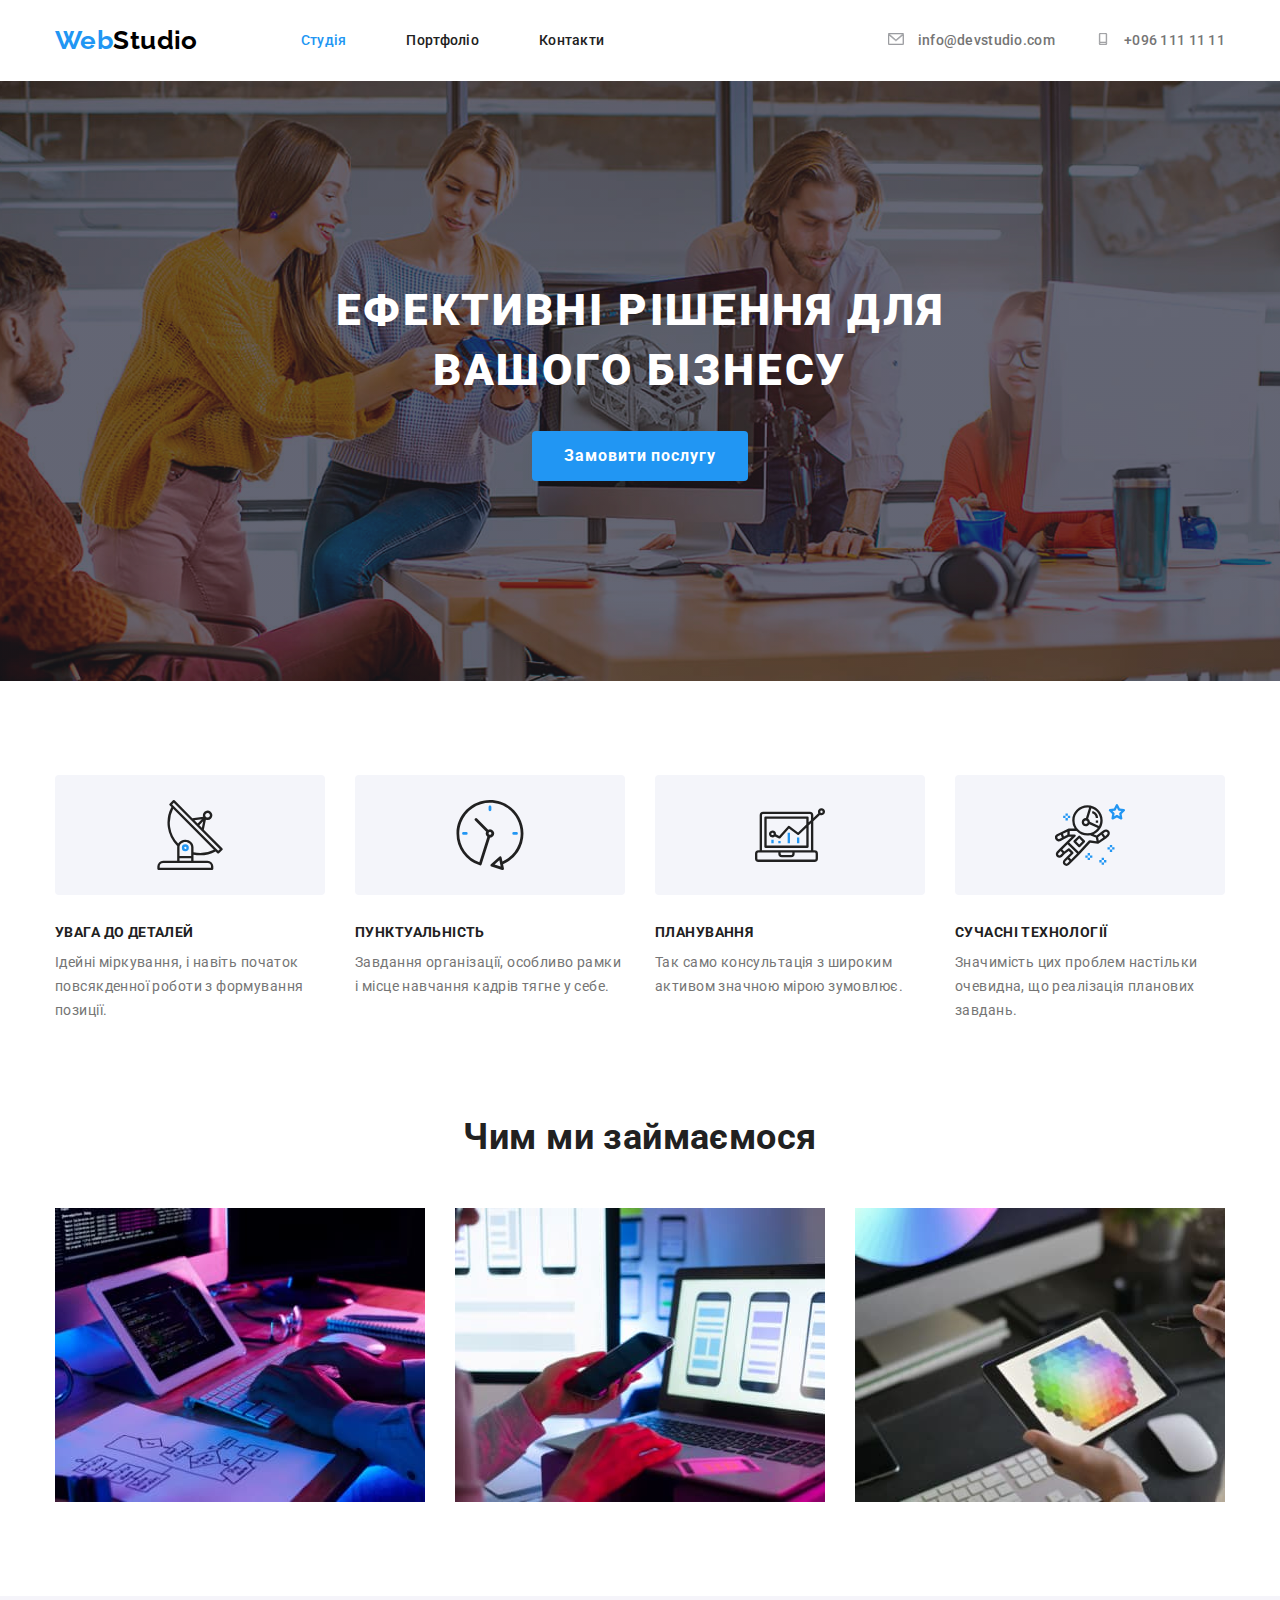
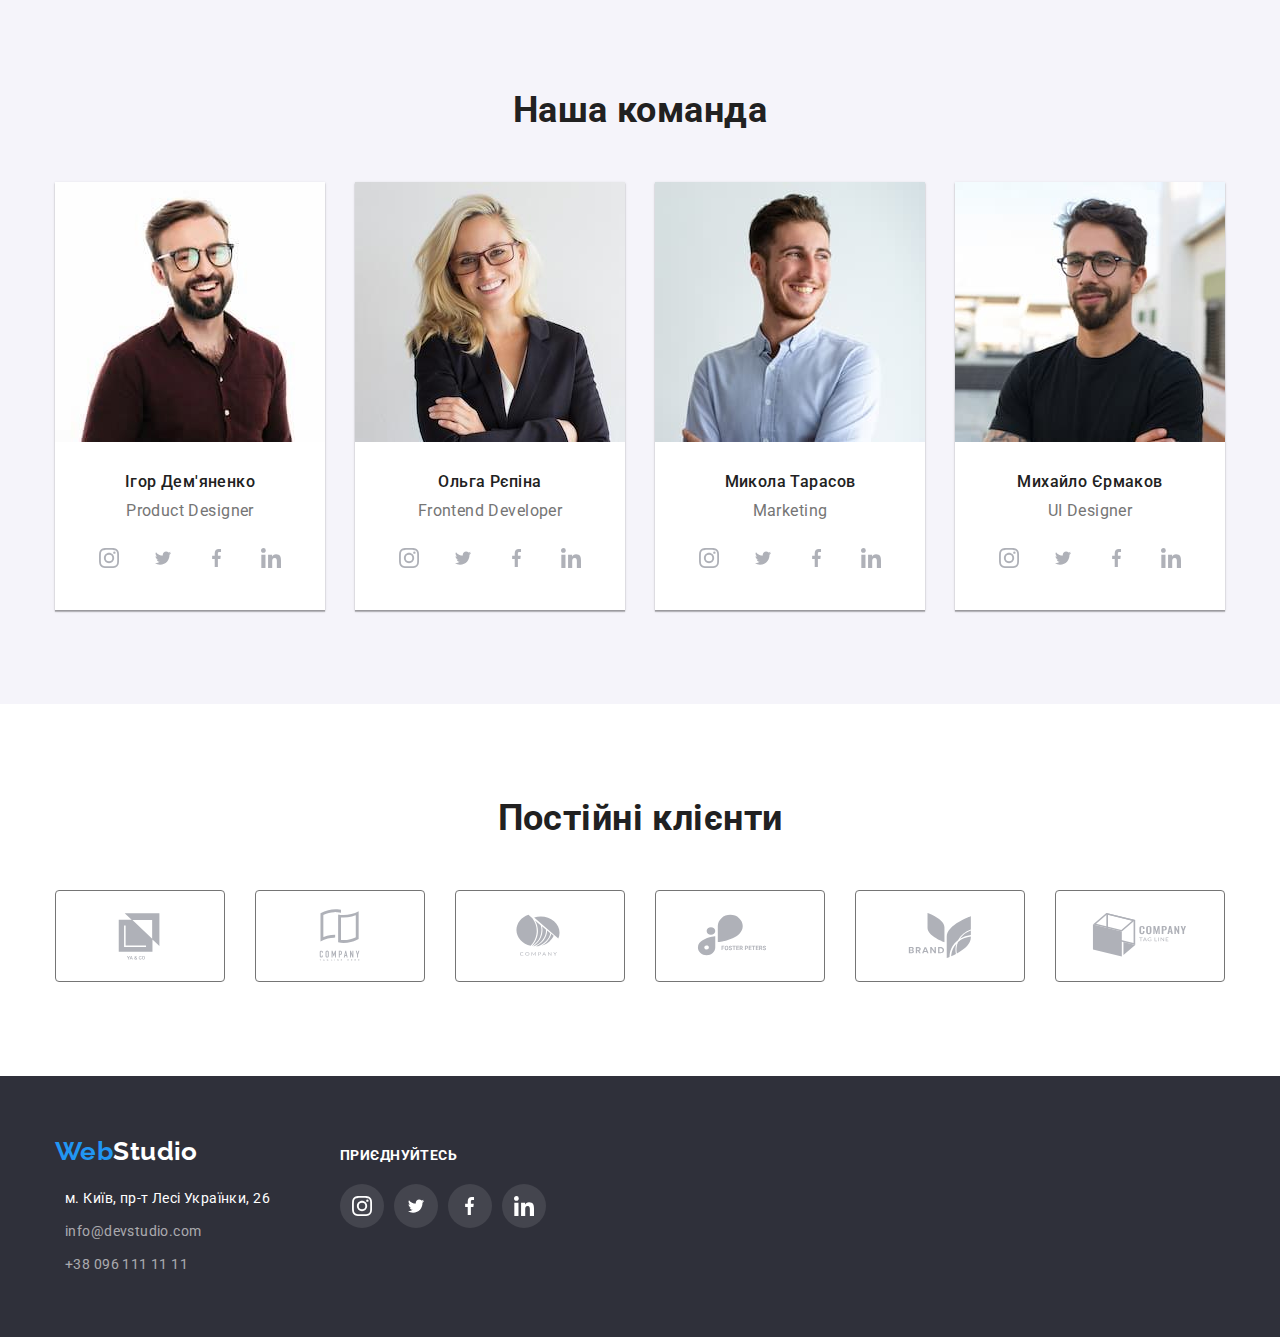
==== index.html @ 5695e056 "Дз 4 1спроба" ====
<!DOCTYPE html>
<html lang="en">
  <head>
    <meta charset="UTF-8">
    <meta http-equiv="X-UA-Compatible" content="IE=edge">
    <meta name="viewport" content="width=device-width, initial-scale=1.0">
    <title>Document</title>
    <link href="https://fonts.googleapis.com/css2?family=Raleway:wght@700&family=Roboto:wght@400;500;700;900&display=swap" rel="stylesheet">
    <link rel="stylesheet" href="https://cdnjs.cloudflare.com/ajax/libs/modern-normalize/1.1.0/modern-normalize.min.css">
    <link rel="stylesheet" href="./css/styles.css">
  </head>
    <body>
      <header >
        <div class="container nav">
           <a  href="./index.html" class="logo"> <span class="logo-web">Web</span><span class="logo-studio">Studio</span></a>
          <nav>
            <ul class="site-nav list">
              <li class="item"><a href="./index.html" class="link current">Студія</a></li>
              <li class="item"><a href="./portfolio.html" class="link">Портфоліо</a></li>
              <li class="item"><a href="" class="link">Контакти</a></li>
            </ul>
          </nav>
          <ul class="auth nav list">
              <li class="item">
                 <a href="mailto:info@devstudio.com" class="mailto-link"><svg class="button-icon" width="16" height="12">
                    <use href="./images/symbol-defs.svg#envelope"></use>
                  </svg>
                  <span class="link">info@devstudio.com</span>
                </a>
              </li>
             <li class="item">
              <a href="tel:+380961111111" class="tel-link">
                <svg class="button-icon" width="16" height="12">
                     <use href="./images/symbol-defs.svg#telephone"></use>
                </svg>
              <span class="link">+096 111 11 11</span>
            </a>
            </li>
            </ul>
       </div>
      </header>
      <main>
        <div class="overlay">
        <section class="hero">
           <div class="container">
            <h1 class="hero-title">Ефективні рішення для вашого бізнесу</h1>
             <button type="button" class="button">Замовити послугу</button>
           </div>
        </section>
        </div>
    <section class="section">
      <!--Переваги-->
      <div class="container">
      <h2 class="visually-hidden">Переваги</h2>
      <ul class="feature-list list">
        <li>
          <div class="icon-feature">
          <svg class="button-icon"  width="70" height="70">
            <use href="./images/symbol-defs.svg#antenna">
            </use>
          </svg>
          </div>
          <h3 class="title">УВАГА ДО ДЕТАЛЕЙ</h3>
          <p class="feature-text">
            Ідейні міркування, і навіть початок повсякденної роботи з формування
            позиції.
          </p>
        </li>
        <li class="feature-item">
          <div class="icon-feature">
            <svg class="button-icon" width="70" height="70">
              <use href="./images/symbol-defs.svg#clock">
              </use>
            </svg>
          </div>
          <h3 class="title">ПУНКТУАЛЬНІСТЬ</h3>
          <p class="feature-text">
            Завдання організації, особливо рамки і місце навчання кадрів тягне у
            себе.
          </p>
        </li>
        <li class="feature-item">
          <div class="icon-feature">
            <svg class="button-icon" width="70" height="70">
              <use href="./images/symbol-defs.svg#diagram">
              </use>
            </svg>
          </div>
          <h3 class="title">ПЛАНУВАННЯ</h3>
          <p class="feature-text">Так само консультація з широким активом значною мірою зумовлює.</p>
        </li>
        <li class="feature-item">
          <div class="icon-feature">
            <svg class="button-icon" width="70" height="70">
              <use href="./images/symbol-defs.svg#astronaut">
              </use>
            </svg>
          </div>
          <h3 class="title">СУЧАСНІ ТЕХНОЛОГІЇ</h3>
          <p class="feature-text">
            Значимість цих проблем настільки очевидна, що реалізація планових
            завдань.
          </p>
        </li>
      </ul>
      </div>
    </section>
    <section class="section product">
      <div class="container product">
        <h2 class="section-title">Чим ми займаємося</h2>
      <ul class="list">
        <li>
          <img src="images/img1.jpg" alt="Дисконтні додатки" width="370">
        </li>
        <li>
          <img src="images/img2.jpg" alt="Мобільні додатки" width="370">
        </li>
        <li>
          <img src="images/img3.jpg" alt="Дизайнерські рішення" width="370" >
        </li>
      </ul>
      </div>
    </section>
    <section class="section team">
      <div class="container">
        <h2 class="section-title">Наша команда</h2>
       <ul class="team-list list">
          <li class="team-card">
          <img src="./images/photo1.jpg" alt="фото І.Дем'яненеко" width="270">
          <div class="card">
          <h3 class="title">Ігор Дем'яненко</h3>
          <p class="team-text">Product Designer</p>
          <ul class="icon-team list">
          <li> 
            <a href="" class="social-team">
              <svg class="icon-social team" width="20" height="20">
                <use href="./images/symbol-defs.svg#instagram"></use>
              </svg></a>
            </li>
            <li>
              <a href="" class="social-team">
                 <svg class="icon-social team" width="20" height="16.25">
                <use href="./images/symbol-defs.svg#twitter"></use>
              </svg></a>
            </li>
            <li>
              <a href="" class="social-team"> 
                <svg class="icon-social team" width="10" height="20">
                <use href="./images/symbol-defs.svg#facebook"></use>
              </svg></a>
            </li>
           <li>
              <a href="" class="social-team">
              <svg class="icon-social team" width="20" height="20">
                <use href="./images/symbol-defs.svg#linkedin"></use>
              </svg></a>
            </li>
          </ul>
          </div>
        </li>
          <li class="team-card">
          <img src="./images/photo2.jpg" alt="фото О.Репіна" width="270">
          <div class="card">
          <h3 class="title">Ольга Рєпіна</h3>
          <p class="team-text">Frontend Developer</p>
          <ul class="icon-team list">
            <li>
              <a href="" class="social-team">
                <svg class="icon-social team" width="20" height="20">
                  <use href="./images/symbol-defs.svg#instagram"></use>
                </svg></a>
            </li>
            <li>
              <a href="" class="social-team">
                <svg class="icon-social team" width="20" height="16.25">
                  <use href="./images/symbol-defs.svg#twitter"></use>
                </svg></a>
            </li>
            <li>
              <a href="" class="social-team">
                <svg class="icon-social team" width="10" height="20">
                  <use href="./images/symbol-defs.svg#facebook"></use>
                </svg></a>
            </li>
            <li>
              <a href="" class="social-team">
                <svg class="icon-social team" width="20" height="20">
                  <use href="./images/symbol-defs.svg#linkedin"></use>
                </svg></a>
            </li>
          </ul>
          </div>
          </li>
        <li class="team-card">
          <img src="./images/photo3.jpg" alt="фото М.Тарасов" width="270">
          <div class="card">
          <h3 class="title">Микола Тарасов</h3>
          <p class="team-text">Marketing</p>
          <ul class="icon-team list">
            <li>
              <a href="" class="social-team">
                <svg class="icon-social team" width="20" height="20">
                  <use href="./images/symbol-defs.svg#instagram"></use>
                </svg></a>
            </li>
            <li>
              <a href="" class="social-team">
                <svg class="icon-social team" width="20" height="16.25">
                  <use href="./images/symbol-defs.svg#twitter"></use>
                </svg></a>
            </li>
            <li>
              <a href="" class="social-team">
                <svg class="icon-social team" width="10" height="20">
                  <use href="./images/symbol-defs.svg#facebook"></use>
                </svg></a>
            </li>
            <li>
              <a href="" class="social-team">
                <svg class="icon-social team" width="20" height="20">
                  <use href="./images/symbol-defs.svg#linkedin"></use>
                </svg></a>
            </li>
          </ul>
          </div>
        </li>
        <li class="team-card">
          <img src="./images/photo4.jpg" alt="фото М.Єрмаков" width="270">
          <div class="card">
          <h3 class="title">Михайло Єрмаков</h3>
          <p class="team-text">UI Designer</p>
          <ul class="icon-team list">
            <li>
              <a href="" class="social-team">
                <svg class="icon-social team" width="20" height="20">
                  <use href="./images/symbol-defs.svg#instagram"></use>
                </svg></a>
            </li>
            <li>
              <a href="" class="social-team">
                <svg class="icon-social team" width="20" height="16.25">
                  <use href="./images/symbol-defs.svg#twitter"></use>
                </svg></a>
            </li>
            <li>
              <a href="" class="social-team">
                <svg class="icon-social team" width="10" height="20">
                  <use href="./images/symbol-defs.svg#facebook"></use>
                </svg></a>
            </li>
            <li>
              <a href="" class="social-team">
                <svg class="icon-social team" width="20" height="20">
                  <use href="./images/symbol-defs.svg#linkedin"></use>
                </svg></a>
            </li>
          </ul>
          </div>
        </li>        
      </ul>
      </div>
    </section>
    <section class="section">
      <div class="container">
      <h2 class="section-title">Постійні клієнти</h2>
      <ul  class="clients list">
        <li >
      <a href="" class="client">
        <svg class="button-icon" width="106" height="60">
          <use href="./images/symbol-defs.svg#client-one">
          </use>
        </svg>
      </a>
    </li>
    <li>
      <a href="" class="client">
        <svg class="button-icon" width="106" height="60">
          <use href="./images/symbol-defs.svg#client-two">
          </use>
        </svg>
      </a>
    </li>
    <li >
      <a href="" class="client">
        <svg class="button-icon" width="106" height="60">
          <use href="./images/symbol-defs.svg#client-three">
          </use>
        </svg>
      </a>
    </li>
    <li>
      <a href="" class="client">
        <svg class="button-icon" width="106" height="60">
          <use href="./images/symbol-defs.svg#client-four">
          </use>
        </svg>
      </a>
    </li>
    <li>
      <a href="" class="client">
        <svg class="button-icon" width="106" height="60">
          <use href="./images/symbol-defs.svg#client-five">
          </use>
        </svg>
      </a>
    </li>
    <li>
      <a href="" class="client">
        <svg class="button-icon" width="106" height="60">
          <use href="./images/symbol-defs.svg#client-six">
          </use>
        </svg>
      </a>
    </li>
  </ul>
      </div>
    </section>
    </main>
    <footer class="footer">
      <div class="container footer">
     <div class="container address">
          <a  href="./index.html" class="logo"> <span class="logo-web">Web</span><span class="footer-logo-studio">Studio</span></a>
      <address class="address">
        <ul class="link list">
          <li class="footer item"><a href="https://goo.gl/maps/DT5oAmegwwbtEfnw5" target="_blank" rel="noreferrer noopener" class="footer-address-link">м. Київ, пр-т Лесі Українки, 26</a></li>
          <li class="footer item"><a href="mailto:info@devstudio.com" class="footer-link">info@devstudio.com</a></li>
          <li class="footer item"><a href="tel:+380961111111" class="footer-link">+38 096 111 11 11 </a></li>
        </ul>
      </address>
        </div>
        <div class="container social">
        <p class="title-footer">ПРИЄДНУЙТЕСЬ</p>
        <ul class="icon-team list">
          <li>
            <a href="" class="button-footer">
              <svg class="icon-social-footer" width="20" height="20">
                <use href="./images/symbol-defs.svg#instagram">
                </use>
              </svg>
            </a>
          </li>
          <li>
            <a href="" class="button-footer">
              <svg class="icon-social-footer" width="20" height="16.25">
                <use href="./images/symbol-defs.svg#twitter">
                </use>
              </svg>
            </a>
          </li>
          <li>
            <a href="" class="button-footer">
              <svg class="icon-social-footer" width="10" height="20">
                <use href="./images/symbol-defs.svg#facebook">
                </use>
              </svg>
            </a>
          </li>
          <li>
            <a href="" class="button-footer">
              <svg class="icon-social-footer" width="20" height="20">
                <use href="./images/symbol-defs.svg#linkedin">
                </use>
              </svg>
            </a>
          </li>
        </ul>
        </div>

      </div>
    </footer>
  </body>
</html>
---- css/styles.css ----
html {
    box-sizing: border-box;
}

*,
*::before, *::after {
    box-sizing: inherit;
}

:root {
    --primare-text-color:  #757575; 
    --title-text-color: #212121;
    --accent-color: #2196F3;
    --second-font: Raleway, sans-serif;
    --primare-background-color: #ffffff;
}


.list {
    padding-left: 0;
    margin: 0;
    list-style: none;
}

h1,
h2,
h3,
h4,
h5,
h6,
p {
    margin: 0;
}
img {
 display: block;
 min-width: 100%;
 height: auto;
}
.addres {
    font-style: normal;
}
.button {
    display: block;
    cursor: pointer;
    border: none;
    border-radius: 4px;
}
.section {
    padding-top: 94px;
    padding-bottom: 94px;

}
.container {
    width: 1200px;
    padding: 0 15px;
    margin: 0 auto;
}
.link {
    text-decoration: none;
}



body {
    color: var(--primare-text-color);
    background-color: var(--primare-background-color);
    font-family: Roboto, sans-serif;
    font-size: 14px;
    letter-spacing: .03em;

}
/* основний колір тексту*/
/* додатковий колір, заголовки  #212121*/
/* білий #FFFFFF */
/* акцент, фокус #2196F3 */
/* Studio #000000 */
/* ховер #F5F4FA */
/* додатковий фон#F5F4FA */
/* підсвічення кнопки hero #188ce8 */
/* фон footer #2f303a */




.container.nav {
    display: flex;
    align-items: center;
    

}

/* Logo */
.logo {
    display: block;
    text-decoration: none; 
    font-weight: 700;
    font-size: 26px;
    line-height: 1.19;
    font-family:  var(--second-font);
}
.logo-studio {
    color: #000000;
 }
.logo-web {
    color: var(--accent-color);
}
/* site nav */
nav {
    margin-left: 93px;
}
.site-nav.list{
    display: flex;
    
}

.site-nav .item {
 display: block;
 margin-right: 50px;
 padding-top: 32px;
 padding-bottom: 32px;
}
.site-nav .item:last-child {
    margin-right: 0;
}

.site-nav .link {
    color: var(--title-text-color);

    font-weight: 500;
    line-height: 1.14;
    letter-spacing: .02em;
    text-decoration: none;
}
.site-nav .link:hover,
.site-nav .link:focus {
        color: var(--accent-color);

    }

.site-nav .current {
   color: var(--accent-color);
}
.auth.nav {
display: flex;
justify-content: flex-end;
margin-left: auto;
}


.item {
    display: flex;
    justify-content: flex-start;
    align-items: center;
    fill: none;
    stroke: var(--primare-text-color);
}
.link {
    margin-left: 10px;
}

.item:hover,
.item:focus {
    color: var(--accent-color);
    stroke: var(--accent-color);
    stroke-width: 4px;
}


.auth.nav .item +.item {
    margin-left: 40px;
}

.tel-link,
.mailto-link {
     display: block;
      color: var(--primare-text-color);
      font-weight: 500;
      line-height: 1.14;
      letter-spacing: .02em;
      text-decoration: none;
  }

.mailto-link:hover,
.mailto-link:focus,
.tel-link:hover,
.tel-link:focus {
    color: var(--accent-color);
}



 .header-portfolio { 
border-bottom: 1px solid #ececec;
 }
    
.hero {
    text-align: center;
    padding: 200px 0;
       
       
}

.overlay {
    max-width: 1600px;
        height: 600px;
        margin-left: auto;
        margin-right: auto;
    
     background-image:  linear-gradient(to right, rgba(47, 48, 58, 0.4), rgba(47, 48, 58, 0.4)), url("../images/fond-hero.png"); 
        background-size: cover;
        background-repeat: no-repeat;
        background-position: center;
}
        

.hero-title {
    display: block;
    width: 696px;
    margin: 0 auto 30px;
    
    text-align: center;
    align-items: center;
    
    color: #FFFFFF;

    font-weight: 900;
    font-size: 44px;
    line-height: 1.36;
    letter-spacing: .06em;
    text-transform: uppercase;
  }
/* Button */
.button {
    display: inline-block;
    min-width: 216px;
    padding: 10px 32px;
    text-align: center;
    
    color: #FFFFFF;
    background-color: var(--accent-color);

    font-family: Roboto, sans-serif;
    font-weight: 700;
    font-size: 16px;
    line-height: 1.875;
    letter-spacing: .06em;
   
}
.button:hover,
.button:focus {
    background-color: #188ce8;
    box-shadow: 0px 4px 4px rgba(0, 0, 0, .15);
}
 
/* Прихований заголовок Переваги */
.visually-hidden {
    position: absolute;
    width: 1px;
    height: 1px;
    margin: -1px;
    border: 0;
    padding: 0;
    white-space: nowrap;
    clip-path: inset(100%);
    clip: rect(0 0 0 0);
    overflow: hidden;
  }

/* Заголовки */

.section-title {
    margin-top: 0;
    margin-bottom: 50px;
    text-align: center;

    color: var(--title-text-color);

    font-weight: 700;
    font-size: 36px;
    line-height: 1.16;
}   
.team-list .title {
    margin-top: 0;
    margin-bottom: 10px;
    text-align: center;
   
    color: var(--title-text-color);

    font-weight: 500;
    font-size: 16px;
    line-height: 1.19;
    }

.feature-list .title{
    margin-top: 0;
    margin-bottom: 10px;
    text-align: start;

    color: var(--title-text-color);
    font-weight: 700;
    font-size: 14px;
    line-height: 1.14;
    text-transform: uppercase;
    }
 .feature-text {
     margin-top: 0;
     margin-bottom: 0;
     text-align: start;

    line-height: 1.71;
 }      

 .container .feature-list {
     display: flex;
     flex-basis: calc((100%-3*30px)/4);
     gap: 30px;
     
 }

 .icon-feature  {
    display: flex;
    justify-content: center;
    align-items: center;
    width: 270px;
    height: 120px;
    margin-bottom: 30px;
    background-color: #f4f5fa;
    border: none;
    border-radius: 4px;        
        
 } 

 .client {
    display: flex;
   justify-content: center;
   align-items: center;
    width: 170px;
    height: 92px;
    padding: 0;
    background-color: #ffffff;
    border: 1px solid #afb1b8;
    border-radius: 4px;
    color: var(--primare-text-color);
    border-color: var(--primare-text-color);
    
 }
 .client:hover,
 .client:focus {
    fill: var(--accent-color);
   border-color: var(--accent-color);
 }

 .clients  {
    display: flex;
    flex-direction: calc((100%-5*30px)/6);
     gap: 30px;
    background-repeat: no-repeat;
    background-position: center;
    
 }
.button-icon {
    fill: #AFB1B8;
} 
.button-icon:hover,
.button-icon:focus {
    fill: var(--accent-color);
} 
        
 
 
 /* .feature-item:nth-child(1):before {
     background-image: url("../images/icon-radar.svg");
 } 

 .feature-item:nth-child(2):before {
background-image: url("../images/icon-watch.svg");
 }

 .feature-item:nth-child(3):before {
     background-image: url("../images/icon-graph.svg");
 }
 .feature-item:nth-child(4):before {
     background-image: url("../images/icon-astronaut.svg");
 }*/

.section.product {
    padding-top: 0;
} 
 .container.product .list {
     display: flex;
     flex-basis: calc((100%-3*30px)/3);
     gap: 30px;
 }

  
 .team-text {
    margin: 0;
    text-align: center;
    margin-bottom: 16px;
    font-size: 16px;
    line-height: 1.19;
 }
 
.container .team-list {
    display: flex;
    flex-basis: calc((100%-3*30px)/4);
    gap: 30px;

}

.card {
    padding-top: 30px;
    padding-bottom: 30px;   
    }

.team-card {
    background-color: #ffffff;
    box-shadow: 0px 1px 3px rgba(0, 0, 0, 0.12), 0px 1px 1px
    rgba(0, 0, 0, 0.14), 0px 2px 1px rgba(0, 0, 0, 0.2);
    border-radius: 0px 0px px px;
}
 .section.team {
     background-color: #F5F4FA;
 }


.icon-team {
  display: flex;
  flex-basis: calc((100%-3*10px)/4);
    gap: 10px;
    justify-content: center;
    align-items: center;
}

.social-team {
       display: flex;
    justify-content: center;
    align-items: center;
   
    width: 44px;
    height: 44px;
    padding: 0;
    border-radius: 50%;
    border: none;
    color: #AFB1B8;
    background-color: #ffffff;

} 
.social-team:hover,
.social-team:focus {
    background-color: var(--accent-color);
    color: #ffffff;
}
.icon-social {
    fill: currentColor;
   
}

    

.footer {
    padding: 60px 0;
    background-color: #2f303a;
 }

/* footer*/
.footer-address-link {
    color: #FFFFFF;
    line-height: 1.71;
    text-decoration: none;
    font-style: normal;
}
.footer-link {
    color: rgba(255, 255, 255, 0.6);
    line-height: 1.71;
    text-decoration: none;
    font-style: normal;
}

.footer-address-link:hover,
.footer-address-link:focus,
.footer-link:hover,
.footer-link:focus {
    color: var(--accent-color);
}
.footer-logo-studio {
    color: #ffffff;
}

.container .logo {
    display: block;
    text-align: start;
}
.address {
    margin-top: 20px;
}
.footer.item:not(:last-child) {
    margin-bottom: 9px;
}
.footer.item {
    padding: 0;
}

.title-footer {
    font-weight: 700;
        font-size: 14px;
        line-height: 1.14;
        letter-spacing: .03em;
        text-transform: uppercase;
        color: #ffffff;
        font-style: normal;
        margin-bottom: 20px;
        
}
.icon-social-footer {
    fill: #ffffff;
    
}

.button-footer {
    width: 44px;
    height: 44px;
    padding: 0;
    border-radius: 50%;
    border: none;
    background-color: #ffffff;

}

.button-footer {
    display: flex;
        justify-content: center;
        align-items: center;
    background-color: rgba(255, 255, 255, 0.1);
}
  
.button-footer:hover,
.button-footer:focus {
    background-color: var(--accent-color);
        }
.container.social {
    width: auto;
    padding: 0;
    margin: 0;
    text-align: left;

}
.container.address {
    width: auto;
    padding: 0;
    margin: 0;
    margin-right: 70px;
    text-align: left;
}
.container.footer {
    display: flex;
    flex-direction: row;
    align-items: baseline;
    padding: 0 15px;
}

/* Фільтри Портфоліо*/
.buttons.list  {
     display: flex;
     justify-content:center ;
     margin-bottom: 50px;
     gap: 8px;
     
     }

 .button-filtre {
   padding: 6px 22px;
    border: none;
    border-radius: 4px;

    color: var(--title-text-color);
    background-color: #F5F4FA;

    font-family: Roboto, sans-serif;
    font-weight: 500;
    font-size: 16px;
    line-height: 1.63;
    letter-spacing: .03em;
    cursor: pointer;
 }
 
.button-filtre:hover,
.button-filtre:focus {
    color: #FFFFFF;
    background-color: var(--accent-color);
    box-shadow: 0px 3px 1px rgba(0, 0, 0, 0.1), 0px 1px 2px 
    rgba(0, 0, 0, 0.08), 0px 2px 2px rgba(0, 0, 0, 0.12);
} 


/* Проекти Портфоліо*/


.container .project-list {
    display: flex;
    flex-wrap: wrap;
    gap: 30px;

}

.project-list .title {
    display: block;
    margin-top: 0;
    margin-bottom: 4px;

    color: var(--title-text-color);

    font-weight: 700;
    font-size: 18px;
    line-height: 2;
}

.project-text {
    display: block;
    margin-top: 0;
    margin-bottom: 0;
    
    font-size: 16px;
    line-height: 1.875;
}
.card-portfolio {
    text-align: left;
    height: 110px;
    padding: 20px 24px 20px 24px;
    border-bottom: 1px solid #EEEEEE;
    border-right: 1px solid #EEEEEE;
    border-left: 1px solid #EEEEEE;
}

.shadow-portfolio {
display: block;
}
.shadow-portfolio:hover,
.shadow-portfolio:focus {
box-shadow: 0px 1px 1px rgba(0, 0, 0, 0.12),
        0px 4px 4px rgba(0, 0, 0, 0.16),
        1px 4px 6px rgba(0, 0, 0, 0.16);
}
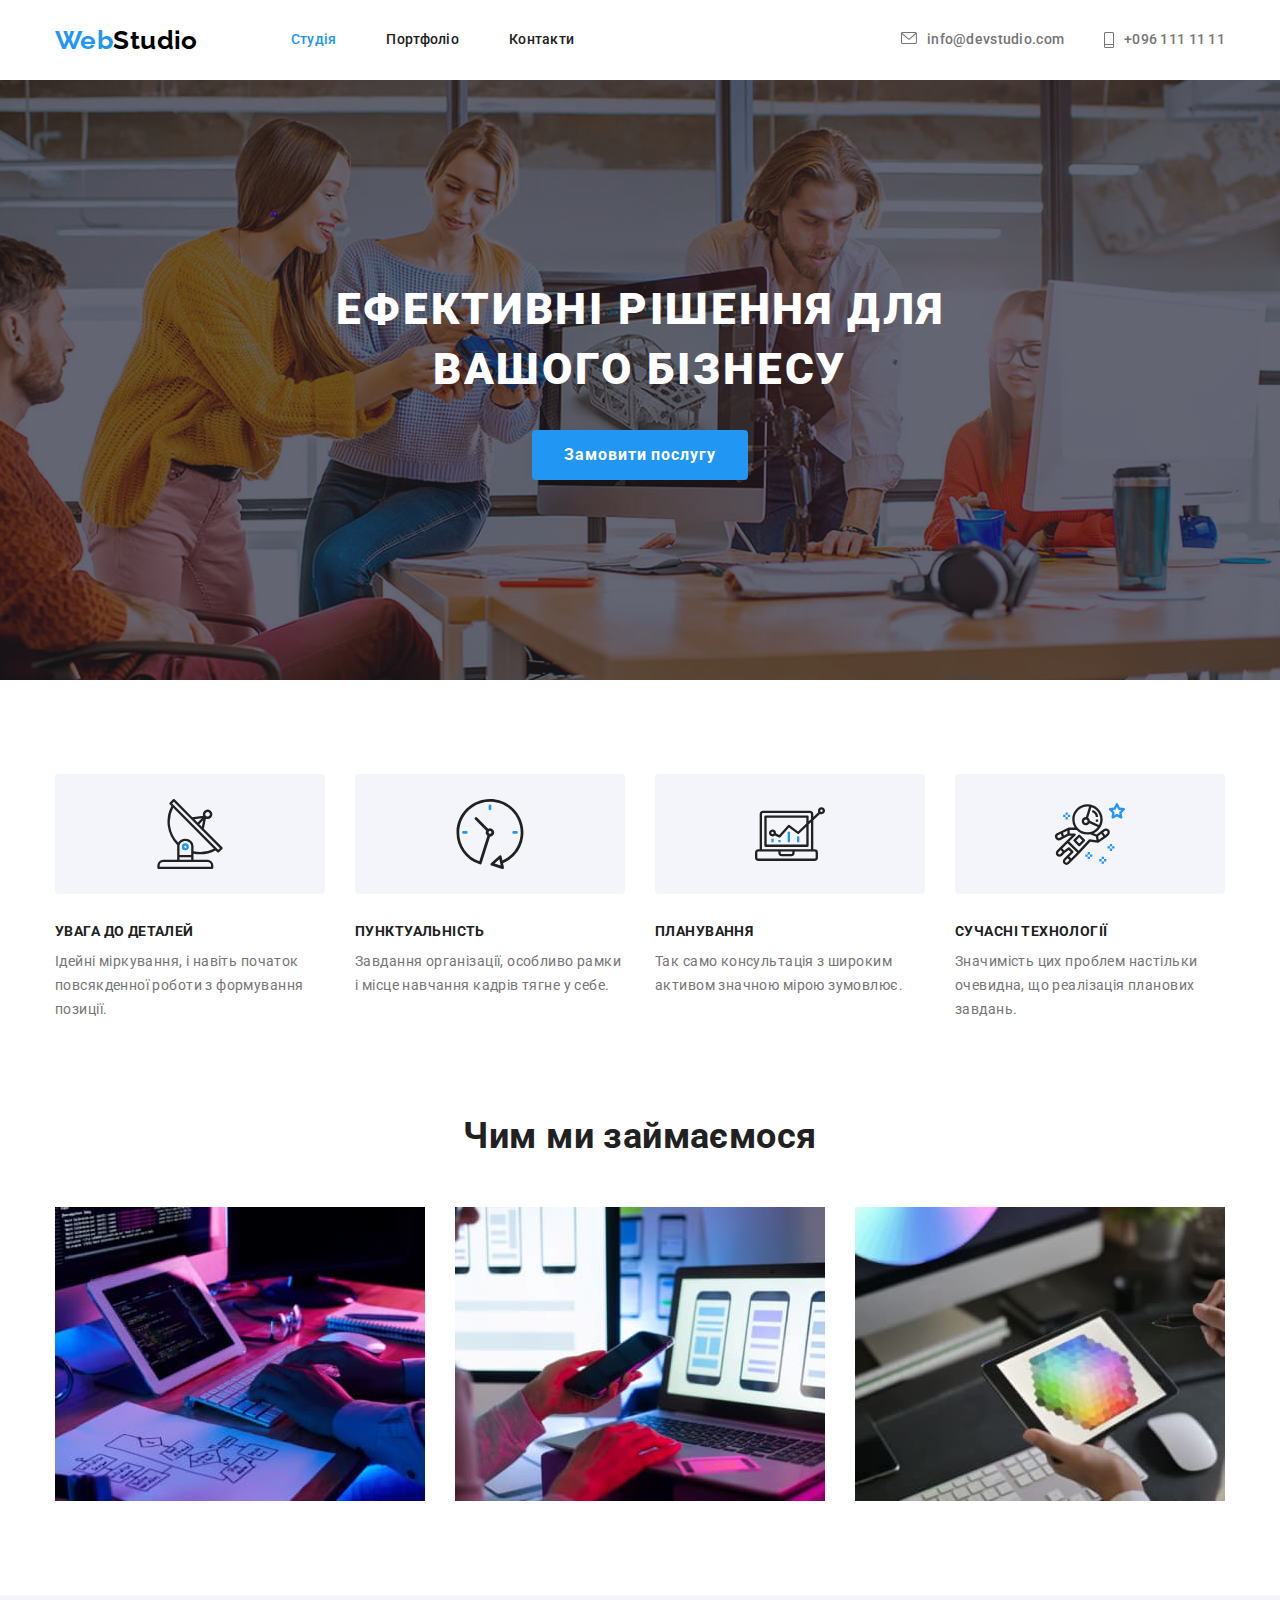
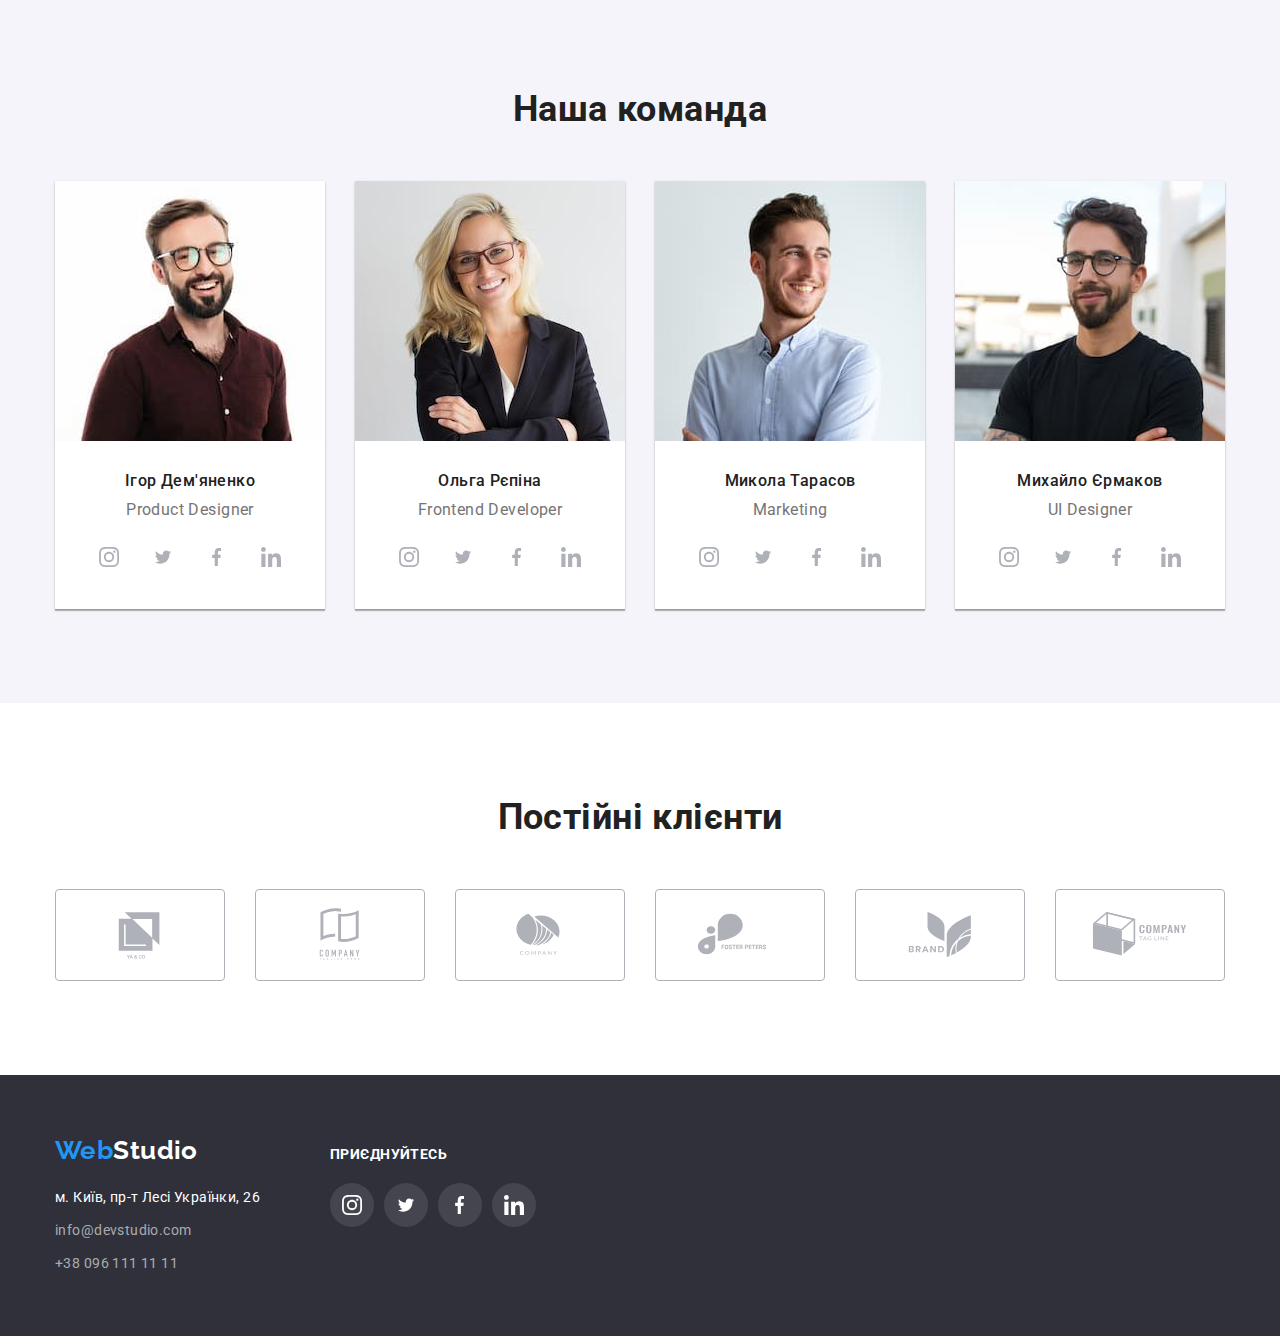
==== commit 63f4d42b: "Дз 4 спроба 2" ====
--- a/index.html
+++ b/index.html
@@ -22,32 +22,28 @@
           </nav>
           <ul class="auth nav list">
               <li class="item">
-                 <a href="mailto:info@devstudio.com" class="mailto-link"><svg class="button-icon" width="16" height="12">
+                 <a href="mailto:info@devstudio.com" class="mailto-link"><svg class="button-icon-nav" width="16" height="12">
                     <use href="./images/symbol-defs.svg#envelope"></use>
                   </svg>
-                  <span class="link">info@devstudio.com</span>
-                </a>
+                  info@devstudio.com</a>
               </li>
              <li class="item">
               <a href="tel:+380961111111" class="tel-link">
-                <svg class="button-icon" width="16" height="12">
+                <svg class="button-icon-nav" width="10" height="16">
                      <use href="./images/symbol-defs.svg#telephone"></use>
                 </svg>
-              <span class="link">+096 111 11 11</span>
-            </a>
+              +096 111 11 11</a>
             </li>
             </ul>
        </div>
       </header>
       <main>
-        <div class="overlay">
-        <section class="hero">
+        <section class="hero overlay">
            <div class="container">
             <h1 class="hero-title">Ефективні рішення для вашого бізнесу</h1>
              <button type="button" class="button">Замовити послугу</button>
            </div>
         </section>
-        </div>
     <section class="section">
       <!--Переваги-->
       <div class="container">
@@ -317,8 +313,8 @@
     </section>
     </main>
     <footer class="footer">
-      <div class="container footer">
-     <div class="container address">
+      <div class="container">
+     <div class="contacts">
           <a  href="./index.html" class="logo"> <span class="logo-web">Web</span><span class="footer-logo-studio">Studio</span></a>
       <address class="address">
         <ul class="link list">
@@ -328,7 +324,7 @@
         </ul>
       </address>
         </div>
-        <div class="container social">
+        <div class="social">
         <p class="title-footer">ПРИЄДНУЙТЕСЬ</p>
         <ul class="icon-team list">
           <li>
--- a/css/styles.css
+++ b/css/styles.css
@@ -11,6 +11,7 @@
     --primare-text-color:  #757575; 
     --title-text-color: #212121;
     --accent-color: #2196F3;
+    --icon-fill-color: #afb1b8;
     --second-font: Raleway, sans-serif;
     --primare-background-color: #ffffff;
 }
@@ -31,6 +32,7 @@
 p {
     margin: 0;
 }
+
 img {
  display: block;
  min-width: 100%;
@@ -114,7 +116,6 @@
 }
 
 .site-nav .item {
- display: block;
  margin-right: 50px;
  padding-top: 32px;
  padding-bottom: 32px;
@@ -151,18 +152,13 @@
     display: flex;
     justify-content: flex-start;
     align-items: center;
-    fill: none;
-    stroke: var(--primare-text-color);
-}
-.link {
-    margin-left: 10px;
-}
+   
+}
+
 
 .item:hover,
 .item:focus {
     color: var(--accent-color);
-    stroke: var(--accent-color);
-    stroke-width: 4px;
 }
 
 
@@ -172,7 +168,7 @@
 
 .tel-link,
 .mailto-link {
-     display: block;
+     display: flex;
       color: var(--primare-text-color);
       font-weight: 500;
       line-height: 1.14;
@@ -187,7 +183,10 @@
     color: var(--accent-color);
 }
 
-
+.button-icon-nav {
+    fill: currentColor;
+    margin-right: 10px;
+}
 
  .header-portfolio { 
 border-bottom: 1px solid #ececec;
@@ -196,8 +195,6 @@
 .hero {
     text-align: center;
     padding: 200px 0;
-       
-       
 }
 
 .overlay {
@@ -206,7 +203,7 @@
         margin-left: auto;
         margin-right: auto;
     
-     background-image:  linear-gradient(to right, rgba(47, 48, 58, 0.4), rgba(47, 48, 58, 0.4)), url("../images/fond-hero.png"); 
+     background-image:  linear-gradient(to right, rgba(47, 48, 58, 0.4), rgba(47, 48, 58, 0.4)), url("../images/hero-fond.jpg"); 
         background-size: cover;
         background-repeat: no-repeat;
         background-position: center;
@@ -338,15 +335,14 @@
     height: 92px;
     padding: 0;
     background-color: #ffffff;
-    border: 1px solid #afb1b8;
+    border: 1px solid var(--icon-fill-color);
     border-radius: 4px;
-    color: var(--primare-text-color);
-    border-color: var(--primare-text-color);
+    color: var(--icon-fill-color);
     
  }
  .client:hover,
  .client:focus {
-    fill: var(--accent-color);
+    color: var(--accent-color);
    border-color: var(--accent-color);
  }
 
@@ -359,7 +355,7 @@
     
  }
 .button-icon {
-    fill: #AFB1B8;
+    fill: currentColor;
 } 
 .button-icon:hover,
 .button-icon:focus {
@@ -433,7 +429,7 @@
 }
 
 .social-team {
-       display: flex;
+    display: flex;
     justify-content: center;
     align-items: center;
    
@@ -442,7 +438,7 @@
     padding: 0;
     border-radius: 50%;
     border: none;
-    color: #AFB1B8;
+    color: var(--icon-fill-color);
     background-color: #ffffff;
 
 } 
@@ -476,24 +472,18 @@
     text-decoration: none;
     font-style: normal;
 }
-
 .footer-address-link:hover,
 .footer-address-link:focus,
 .footer-link:hover,
 .footer-link:focus {
     color: var(--accent-color);
 }
+
 .footer-logo-studio {
     color: #ffffff;
 }
-
-.container .logo {
-    display: block;
-    text-align: start;
-}
-.address {
-    margin-top: 20px;
-}
+  
+
 .footer.item:not(:last-child) {
     margin-bottom: 9px;
 }
@@ -503,7 +493,7 @@
 
 .title-footer {
     font-weight: 700;
-        font-size: 14px;
+     font-size: 14px;
         line-height: 1.14;
         letter-spacing: .03em;
         text-transform: uppercase;
@@ -512,51 +502,55 @@
         margin-bottom: 20px;
         
 }
+
+
 .icon-social-footer {
-    fill: #ffffff;
-    
-}
-
+    fill: #ffffff; 
+}
 .button-footer {
     width: 44px;
     height: 44px;
     padding: 0;
     border-radius: 50%;
     border: none;
-    background-color: #ffffff;
-
-}
-
-.button-footer {
-    display: flex;
-        justify-content: center;
-        align-items: center;
+    
+    display: flex;
+    justify-content: center;
+    align-items: center;
     background-color: rgba(255, 255, 255, 0.1);
 }
-  
 .button-footer:hover,
 .button-footer:focus {
     background-color: var(--accent-color);
-        }
-.container.social {
+ }
+
+
+.social,
+.contacts {
     width: auto;
     padding: 0;
     margin: 0;
     text-align: left;
-
-}
-.container.address {
+   
+   display: flex;
+   flex-direction: column;
+   justify-content: start;
+   align-items: flex-start;
+   
+}
+
+.address {
+    display: flex;
     width: auto;
     padding: 0;
     margin: 0;
-    margin-right: 70px;
+    margin-top: 20px;
     text-align: left;
 }
-.container.footer {
-    display: flex;
-    flex-direction: row;
+.footer .container {
+    display: flex;
     align-items: baseline;
-    padding: 0 15px;
+    gap: 70px;
 }
 
 /* Фільтри Портфоліо*/
@@ -565,8 +559,7 @@
      justify-content:center ;
      margin-bottom: 50px;
      gap: 8px;
-     
-     }
+ }
 
  .button-filtre {
    padding: 6px 22px;
@@ -613,6 +606,7 @@
     font-weight: 700;
     font-size: 18px;
     line-height: 2;
+    text-decoration: none;
 }
 
 .project-text {
@@ -622,6 +616,7 @@
     
     font-size: 16px;
     line-height: 1.875;
+   color: var(--primare-text-color);
 }
 .card-portfolio {
     text-align: left;
@@ -632,11 +627,11 @@
     border-left: 1px solid #EEEEEE;
 }
 
-.shadow-portfolio {
+.shadow-portfolio.link {
 display: block;
 }
-.shadow-portfolio:hover,
-.shadow-portfolio:focus {
+.shadow-portfolio.link:hover,
+.shadow-portfolio.link:focus {
 box-shadow: 0px 1px 1px rgba(0, 0, 0, 0.12),
         0px 4px 4px rgba(0, 0, 0, 0.16),
         1px 4px 6px rgba(0, 0, 0, 0.16);
